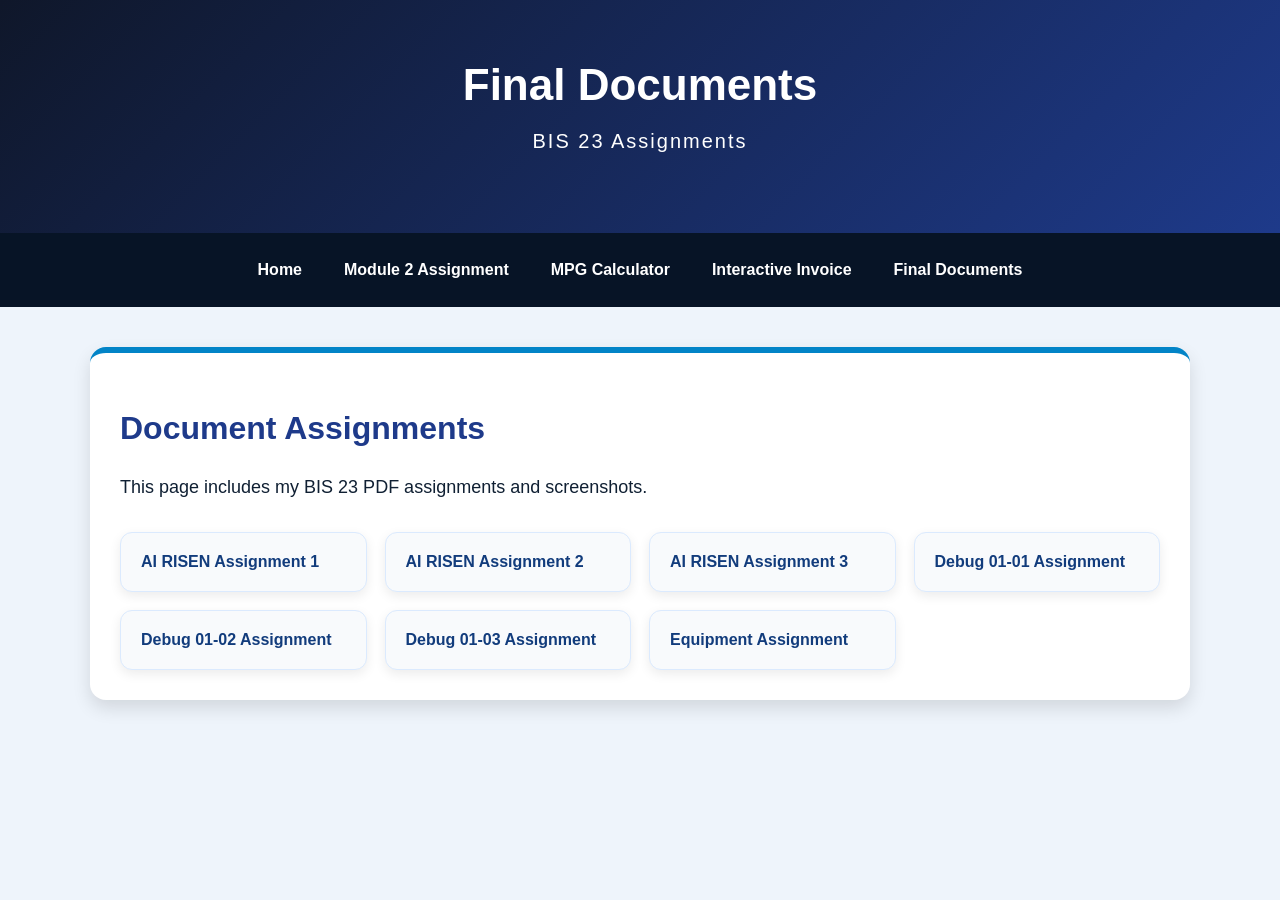
==== BIS 23 FinalDocuments/index.html @ 8c060f90 "Add files via upload" ====
<!DOCTYPE html>
<html lang="en">
<head>
  <meta charset="UTF-8">
  <meta name="viewport" content="width=device-width, initial-scale=1.0">
  <title>Final Documents</title>
  <link rel="stylesheet" href="../style.css">
</head>
<body>

  <header class="site-header">
    <h1>Final Documents</h1>
    <p>BIS 23 Assignments</p>
  </header>

  <nav class="navbar">
    <a href="../index.html">Home</a>
    <a href="../BIS23_Module2Assignment/index.html">Module 2 Assignment</a>
    <a href="../mpg-calculator/index.html">MPG Calculator</a>
    <a href="../BIS23_Invoice_Interactive/index.html">Interactive Invoice</a>
    <a href="index.html">Final Documents</a>
  </nav>

  <main class="container">
    <section class="intro-card">
      <h2>Document Assignments</h2>
      <p>This page includes my BIS 23 PDF assignments and screenshots.</p>

      <div class="project-grid">

        <a class="project-card" href="ai-risen-1.pdf" target="_blank">
          AI RISEN Assignment 1
        </a>

        <a class="project-card" href="ai-risen-2.pdf" target="_blank">
          AI RISEN Assignment 2
        </a>

        <a class="project-card" href="ai-risen-3.pdf" target="_blank">
          AI RISEN Assignment 3
        </a>

        <a class="project-card" href="debug-01-01.pdf" target="_blank">
          Debug 01-01 Assignment
        </a>

        <a class="project-card" href="debug-01-02.pdf" target="_blank">
          Debug 01-02 Assignment
        </a>

        <a class="project-card" href="debug-01-03.pdf" target="_blank">
          Debug 01-03 Assignment
        </a>

        <a class="project-card" href="equipment-assignment.pdf" target="_blank">
          Equipment Assignment
        </a>

      </div>
    </section>
  </main>

</body>
</html>
---- style.css ----
* {
  box-sizing: border-box;
}

body {
  margin: 0;
  font-family: Arial, Helvetica, sans-serif;
  background: #eef4fb;
  color: #102033;
}

/* HEADER */
.site-header {
  background: linear-gradient(135deg, #0f172a, #1e3a8a);
  color: white;
  text-align: center;
  padding: 60px 20px;
}

.site-header h1 {
  margin: 0;
  font-size: 44px;
}

.site-header p {
  font-size: 20px;
  letter-spacing: 2px;
}

/* NAVIGATION */
.navbar {
  background: #071426;
  display: flex;
  justify-content: center;
  flex-wrap: wrap;
  gap: 10px;
  padding: 16px;
}

.navbar a {
  color: white;
  text-decoration: none;
  font-weight: bold;
  padding: 12px 16px;
  border-radius: 8px;
}

.navbar a:hover {
  background: #1e40af;
}

/* MAIN CONTENT */
.container {
  width: 90%;
  max-width: 1100px;
  margin: 40px auto;
}

.intro-card {
  background: white;
  padding: 30px;
  border-radius: 16px;
  box-shadow: 0 8px 18px rgba(0,0,0,0.12);
  margin-bottom: 30px;
  border-top: 6px solid #0284c7;
}

.intro-card h2 {
  color: #1e3a8a;
  font-size: 32px;
}

.intro-card p {
  font-size: 18px;
  line-height: 1.6;
}

/* PROJECT CARDS */
.project-grid {
  display: grid;
  grid-template-columns: repeat(2, 1fr);
  gap: 24px;
}

.project-card {
  background: white;
  padding: 28px;
  border-radius: 16px;
  text-decoration: none;
  color: #102033;
  box-shadow: 0 8px 18px rgba(0,0,0,0.12);
  transition: 0.3s;
  border-left: 6px solid #0284c7;
}

.project-card:hover {
  transform: translateY(-5px);
  background: #e0f2fe;
}

.project-card h3 {
  color: #1e3a8a;
  font-size: 24px;
  margin-top: 0;
}

.project-card p {
  font-size: 16px;
  line-height: 1.5;
}

/* FOOTER */
footer {
  text-align: center;
  padding: 25px;
  background: #071426;
  color: white;
  margin-top: 50px;
}

/* MOBILE */
@media (max-width: 700px) {
  .project-grid {
    grid-template-columns: 1fr;
  }

  .site-header h1 {
    font-size: 32px;
  }
}

.project-grid {
  display: grid;
  grid-template-columns: repeat(auto-fit, minmax(240px, 1fr));
  gap: 18px;
  margin-top: 30px;
}

.project-card {
  display: block;
  background: #f8fafc;
  color: #123c7c;
  text-decoration: none;
  font-weight: bold;
  padding: 20px;
  border-radius: 12px;
  border: 1px solid #dbeafe;
  box-shadow: 0 4px 12px rgba(0, 0, 0, 0.08);
  transition: 0.2s ease;
}

.project-card:hover {
  background: #dbeafe;
  transform: translateY(-3px);
}
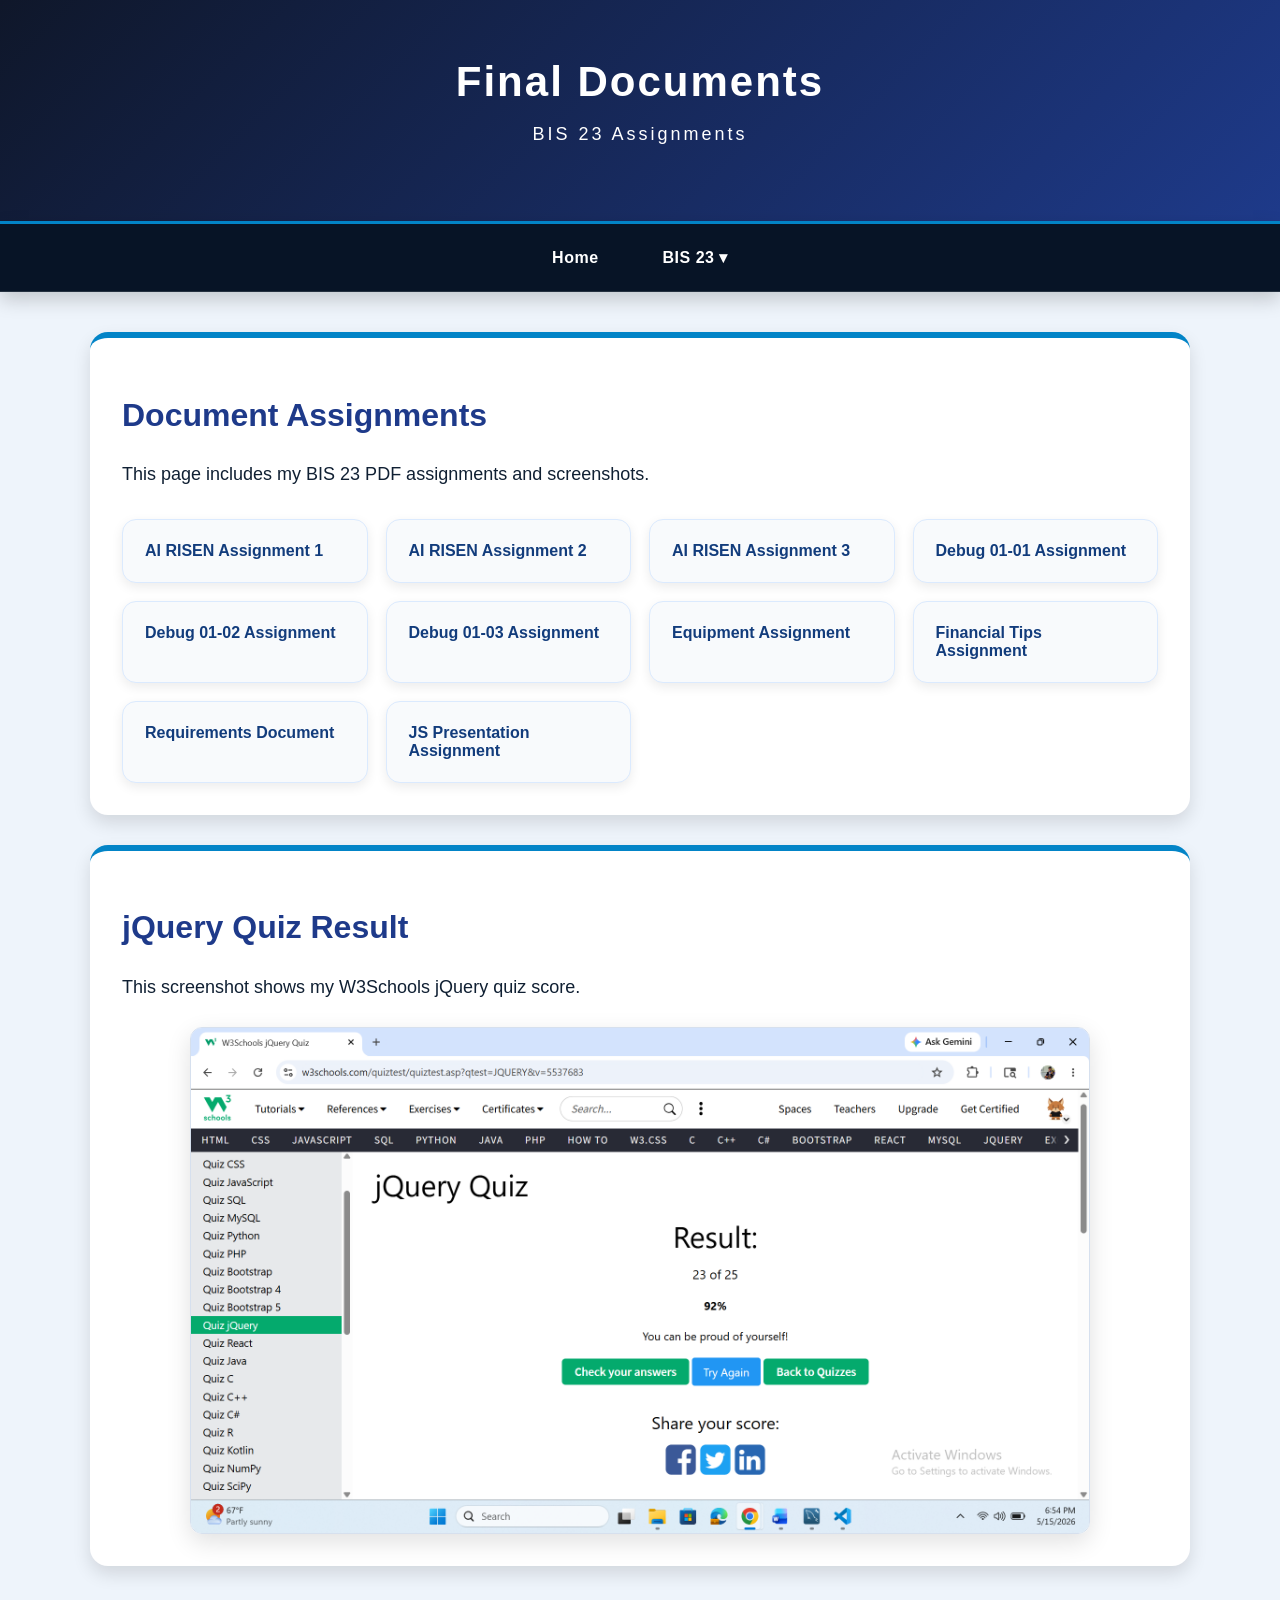
==== commit 56d49b49: "Update final website design and documents" ====
--- a/BIS 23 FinalDocuments/index.html
+++ b/BIS 23 FinalDocuments/index.html
@@ -14,14 +14,21 @@
   </header>
 
   <nav class="navbar">
-    <a href="../index.html">Home</a>
-    <a href="../BIS23_Module2Assignment/index.html">Module 2 Assignment</a>
-    <a href="../mpg-calculator/index.html">MPG Calculator</a>
-    <a href="../BIS23_Invoice_Interactive/index.html">Interactive Invoice</a>
-    <a href="index.html">Final Documents</a>
-  </nav>
+  <a href="../index.html">Home</a>
+
+  <div class="dropdown">
+    <button class="dropbtn">BIS 23 ▾</button>
+    <div class="dropdown-content">
+      <a href="../BIS23_Module2Assignment/index.html">Module 2 Assignment</a>
+      <a href="../mpg-calculator/index.html">MPG Calculator</a>
+      <a href="../BIS23_Invoice_Interactive/index.html">Interactive Invoice</a>
+      <a href="index.html">Final Documents</a>
+    </div>
+  </div>
+</nav>
 
   <main class="container">
+
     <section class="intro-card">
       <h2>Document Assignments</h2>
       <p>This page includes my BIS 23 PDF assignments and screenshots.</p>
@@ -56,8 +63,28 @@
           Equipment Assignment
         </a>
 
+        <a class="project-card" href="financial-tips-assignment.pdf" target="_blank">
+          Financial Tips Assignment
+        </a>
+
+        <a class="project-card" href="requirements-document.pdf" target="_blank">
+          Requirements Document
+        </a>
+
+        <a class="project-card" href="js-presentation-assignment.png" target="_blank">
+  JS Presentation Assignment
+</a>
+
       </div>
     </section>
+
+    <section class="intro-card">
+      <h2>jQuery Quiz Result</h2>
+      <p>This screenshot shows my W3Schools jQuery quiz score.</p>
+
+      <img src="jquery-quiz-score.png" alt="W3Schools jQuery Quiz Score Screenshot" class="doc-image">
+    </section>
+
   </main>
 
 </body>
--- a/style.css
+++ b/style.css
@@ -14,39 +14,105 @@
   background: linear-gradient(135deg, #0f172a, #1e3a8a);
   color: white;
   text-align: center;
-  padding: 60px 20px;
+  padding: 58px 20px;
 }
 
 .site-header h1 {
   margin: 0;
-  font-size: 44px;
+  font-size: 42px;
+  letter-spacing: 2px;
 }
 
 .site-header p {
-  font-size: 20px;
-  letter-spacing: 2px;
-}
-
-/* NAVIGATION */
+  font-size: 18px;
+  letter-spacing: 3px;
+}
+
+/* MODERN NAVIGATION */
 .navbar {
   background: #071426;
+  border-top: 3px solid #0284c7;
+  border-bottom: 1px solid rgba(255, 255, 255, 0.12);
   display: flex;
   justify-content: center;
+  align-items: center;
   flex-wrap: wrap;
-  gap: 10px;
-  padding: 16px;
-}
-
-.navbar a {
+  gap: 28px;
+  padding: 14px 20px;
+  box-shadow: 0 8px 18px rgba(0, 0, 0, 0.18);
+  position: relative;
+  z-index: 100;
+  min-height: 70px;
+}
+
+.navbar a,
+.dropbtn {
   color: white;
   text-decoration: none;
-  font-weight: bold;
-  padding: 12px 16px;
-  border-radius: 8px;
-}
-
-.navbar a:hover {
-  background: #1e40af;
+  font-size: 16px;
+  font-weight: 600;
+  letter-spacing: 0.5px;
+  padding: 10px 18px;
+  border-radius: 999px;
+  transition: all 0.25s ease;
+}
+
+.navbar a:hover,
+.dropbtn:hover {
+  background: rgba(2, 132, 199, 0.22);
+  box-shadow: inset 0 0 0 1px rgba(2, 132, 199, 0.7);
+}
+
+/* DROPDOWN NAV */
+.dropdown {
+  position: relative;
+  display: flex;
+  align-items: center;
+}
+
+.dropbtn {
+  background: transparent;
+  border: none;
+  cursor: pointer;
+  font-family: inherit;
+}
+
+/* DROPDOWN BOX */
+.dropdown-content {
+  display: none;
+  position: absolute;
+  top: 100%;
+  left: 50%;
+  transform: translateX(-50%);
+  background: white;
+  min-width: 270px;
+  border-radius: 14px;
+  overflow: hidden;
+  box-shadow: 0 14px 32px rgba(0, 0, 0, 0.22);
+  border: 1px solid rgba(2, 132, 199, 0.25);
+  z-index: 999;
+}
+
+/* DROPDOWN LINKS */
+.dropdown-content a {
+  display: block;
+  color: #071426;
+  padding: 14px 18px;
+  text-align: left;
+  font-size: 15px;
+  font-weight: 600;
+  border-radius: 0;
+}
+
+.dropdown-content a:hover {
+  background: #e0f2fe;
+  color: #1e3a8a;
+  padding-left: 24px;
+  box-shadow: none;
+}
+
+.dropdown:hover .dropdown-content {
+  display: block;
 }
 
 /* MAIN CONTENT */
@@ -58,8 +124,8 @@
 
 .intro-card {
   background: white;
-  padding: 30px;
-  border-radius: 16px;
+  padding: 32px;
+  border-radius: 18px;
   box-shadow: 0 8px 18px rgba(0,0,0,0.12);
   margin-bottom: 30px;
   border-top: 6px solid #0284c7;
@@ -76,59 +142,6 @@
 }
 
 /* PROJECT CARDS */
-.project-grid {
-  display: grid;
-  grid-template-columns: repeat(2, 1fr);
-  gap: 24px;
-}
-
-.project-card {
-  background: white;
-  padding: 28px;
-  border-radius: 16px;
-  text-decoration: none;
-  color: #102033;
-  box-shadow: 0 8px 18px rgba(0,0,0,0.12);
-  transition: 0.3s;
-  border-left: 6px solid #0284c7;
-}
-
-.project-card:hover {
-  transform: translateY(-5px);
-  background: #e0f2fe;
-}
-
-.project-card h3 {
-  color: #1e3a8a;
-  font-size: 24px;
-  margin-top: 0;
-}
-
-.project-card p {
-  font-size: 16px;
-  line-height: 1.5;
-}
-
-/* FOOTER */
-footer {
-  text-align: center;
-  padding: 25px;
-  background: #071426;
-  color: white;
-  margin-top: 50px;
-}
-
-/* MOBILE */
-@media (max-width: 700px) {
-  .project-grid {
-    grid-template-columns: 1fr;
-  }
-
-  .site-header h1 {
-    font-size: 32px;
-  }
-}
-
 .project-grid {
   display: grid;
   grid-template-columns: repeat(auto-fit, minmax(240px, 1fr));
@@ -142,8 +155,8 @@
   color: #123c7c;
   text-decoration: none;
   font-weight: bold;
-  padding: 20px;
-  border-radius: 12px;
+  padding: 22px;
+  border-radius: 14px;
   border: 1px solid #dbeafe;
   box-shadow: 0 4px 12px rgba(0, 0, 0, 0.08);
   transition: 0.2s ease;
@@ -152,4 +165,71 @@
 .project-card:hover {
   background: #dbeafe;
   transform: translateY(-3px);
+}
+
+.project-card h3 {
+  color: #1e3a8a;
+  font-size: 24px;
+  margin-top: 0;
+}
+
+.project-card p {
+  font-size: 16px;
+  line-height: 1.5;
+}
+
+/* DOCUMENT IMAGES */
+.doc-image {
+  width: 100%;
+  max-width: 900px;
+  display: block;
+  margin: 25px auto 0;
+  border-radius: 12px;
+  border: 1px solid #d6e0ee;
+  box-shadow: 0 8px 24px rgba(0, 0, 0, 0.12);
+}
+
+/* FOOTER */
+footer {
+  text-align: center;
+  padding: 28px 20px;
+  background: #071426;
+  color: white;
+  margin-top: 50px;
+  border-top: 3px solid #0284c7;
+}
+
+footer p {
+  margin: 6px 0;
+  font-size: 16px;
+}
+
+.footer-email {
+  color: #38bdf8;
+  font-weight: 600;
+  letter-spacing: 1px;
+}
+
+/* MOBILE */
+@media (max-width: 700px) {
+  .site-header h1 {
+    font-size: 32px;
+  }
+
+  .site-header p {
+    font-size: 16px;
+  }
+
+  .navbar {
+    gap: 10px;
+  }
+
+  .dropdown-content {
+    left: 50%;
+    min-width: 230px;
+  }
+
+  .intro-card {
+    padding: 24px;
+  }
 }
